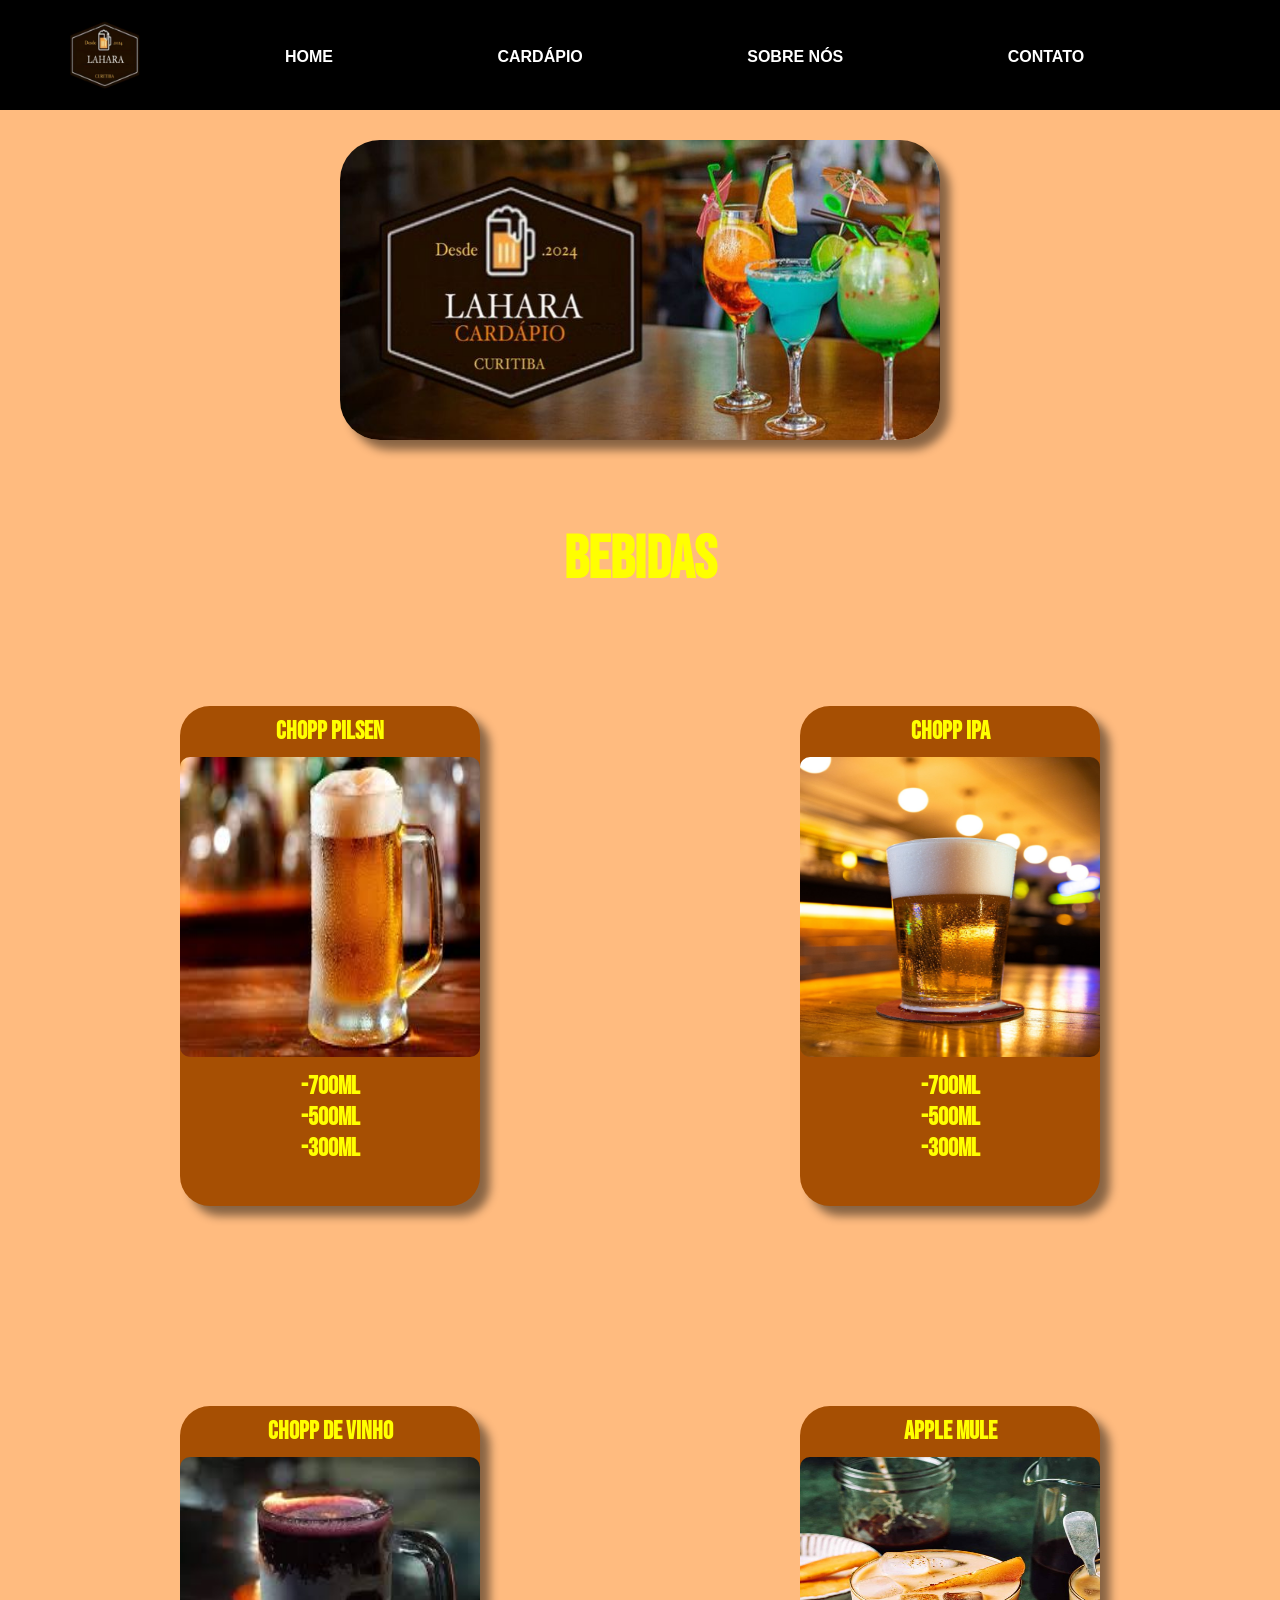
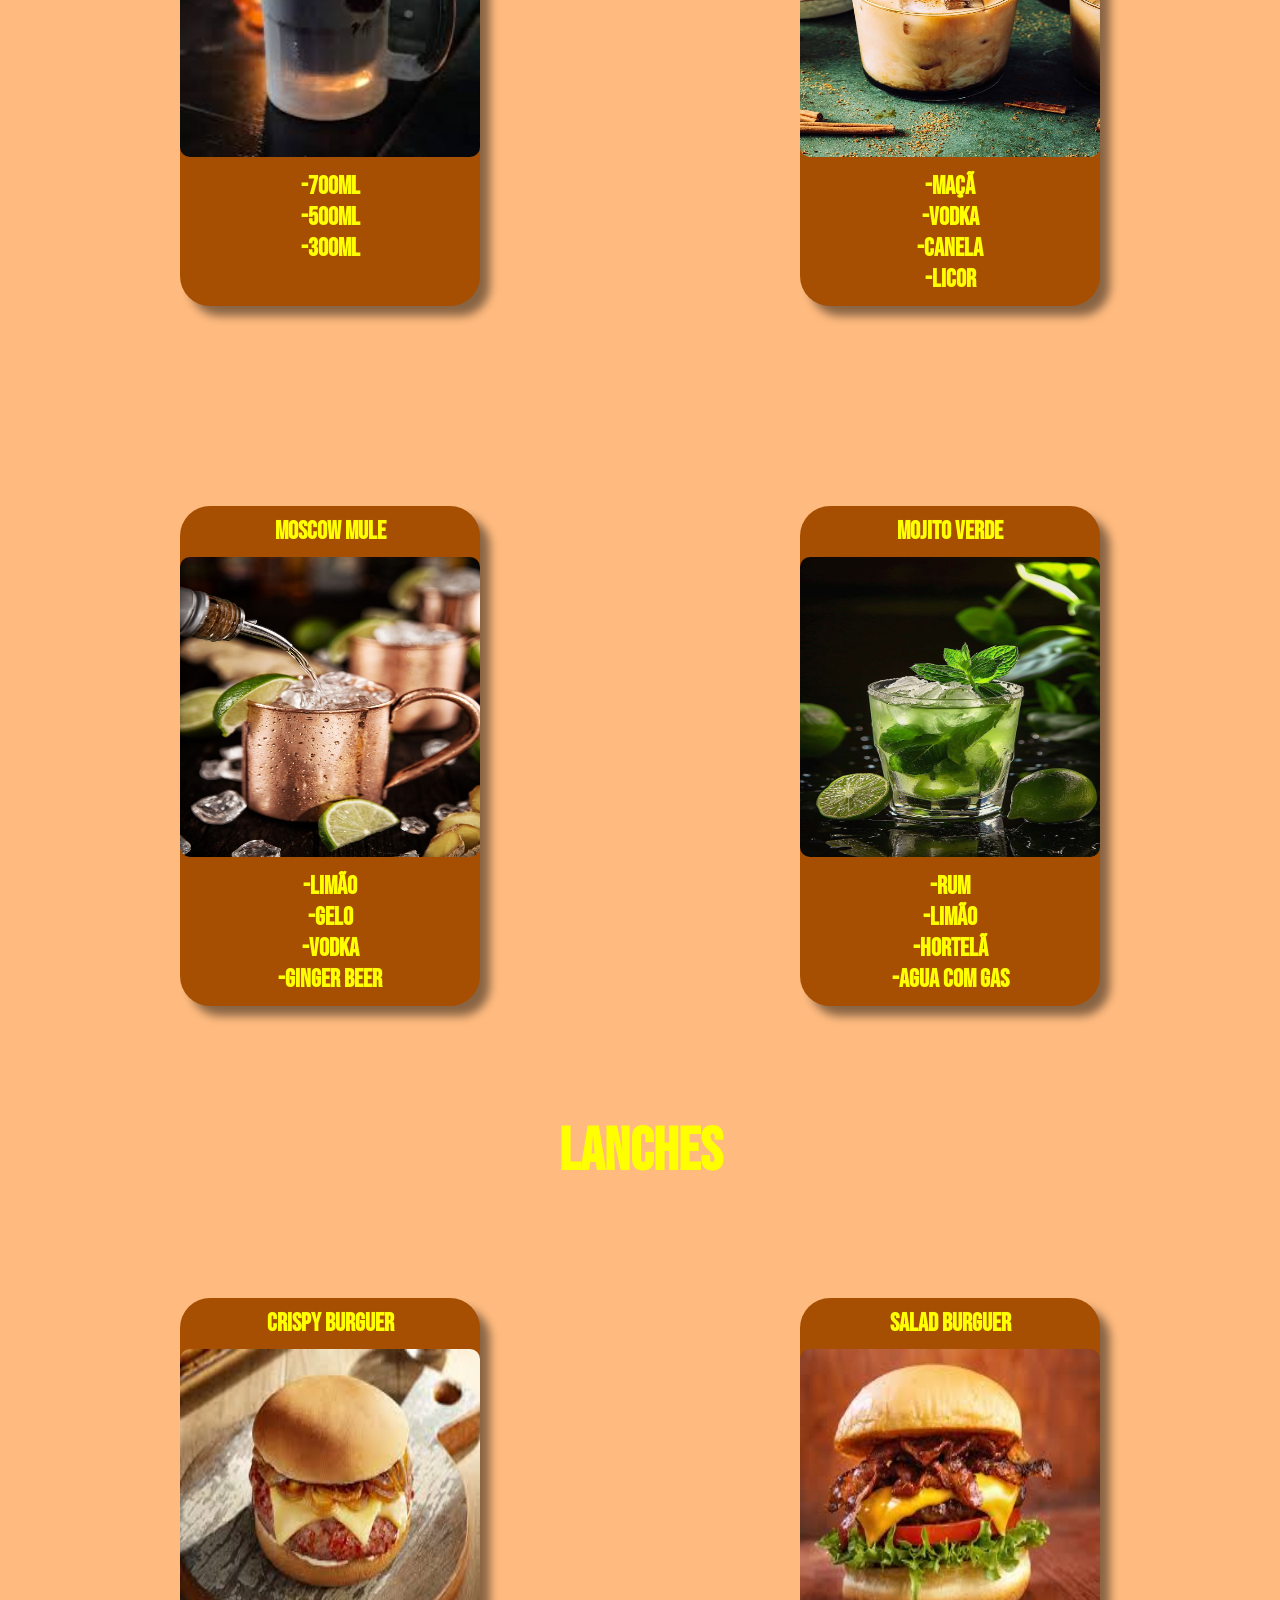
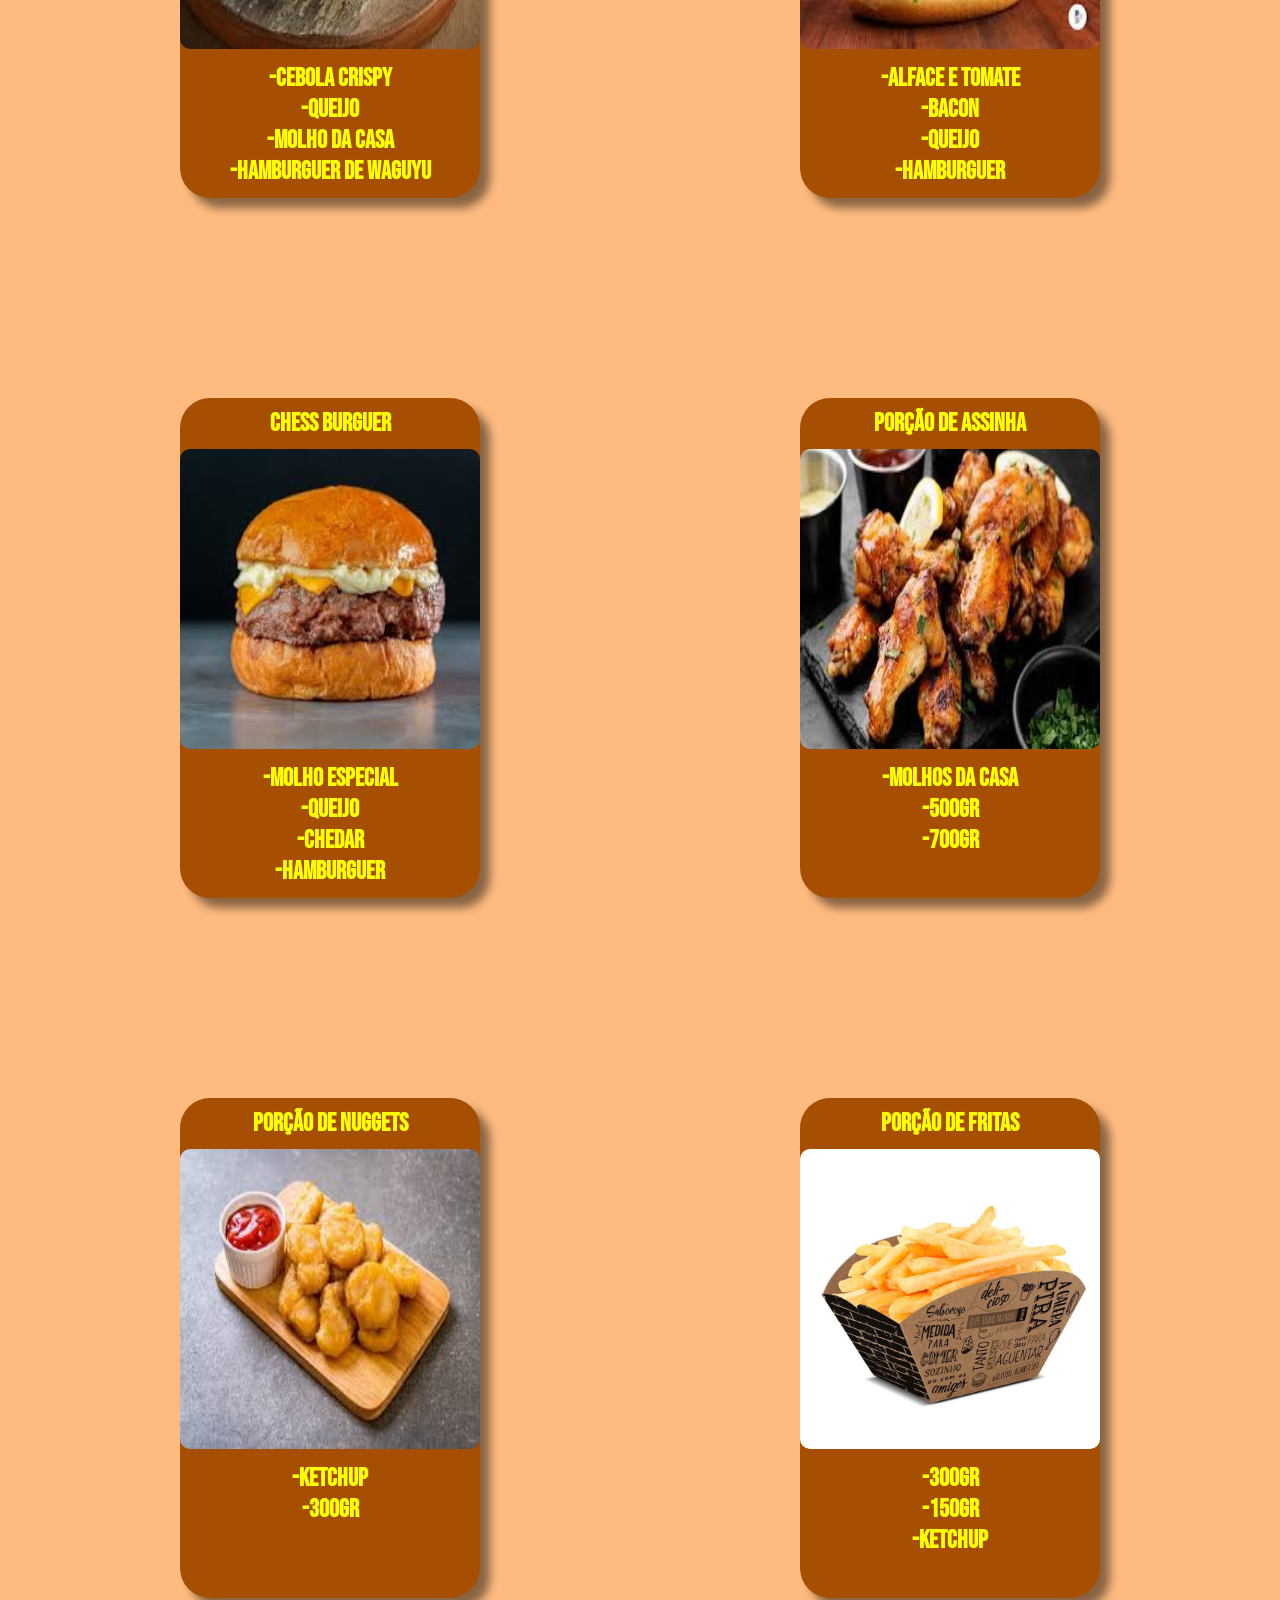
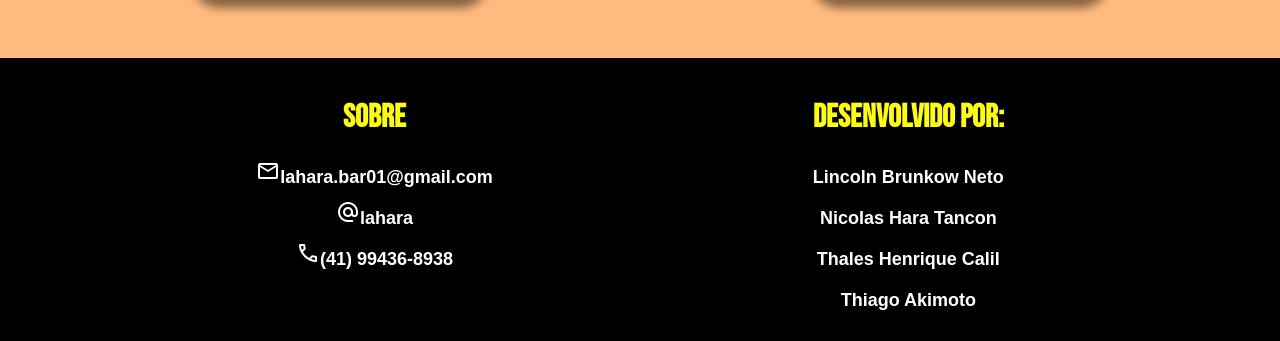
==== html/cardapio.html @ 54b621fe "Initial commit" ====
<!DOCTYPE html>
<html lang="pt-br">
<head>
    <meta charset="UTF-8">
    <meta name="viewport" content="width=device-width, initial-scale=1.0">
    <title>Boteco lahara</title>
    <link rel="stylesheet" href="../css/cardapio.css">
    <link rel="shortcut icon" href="../image/favicon.ico" type="image/x-icon">
    <link rel="stylesheet" href="https://fonts.googleapis.com/css2?family=Material+Symbols+Outlined:opsz,wght,FILL,GRAD@20..48,100..700,0..1,-50..200" />
</head>

<body>

    <nav>
        <header>
            <img src="../image/apple-touch-icon.png" alt="logo" id="logo">
        </header>
        <ul>
            <a href="../html/index.html"  class="encima">Home</a>
            <a href="../html/cardapio.html" class="encima">Cardápio</a>
            <a href="../html/sócios.html" class="encima">Sobre nós</a>
            <a href="../html/formulario.html" class="encima">Contato</a>
        </ul>
    </nav>

    <div class="cardapio2">
        <img src="../image/drinks.jpg" alt="cardapio" id="cardapio" width="600px" height="300px">
    </div>

    <main>

        <h1>BEBIDAS</h1>
        <div class="container">

            <div class="card card1">
                <p>Chopp Pilsen</p>
                <img src="../image/choppcardapio.jpg" alt="chopp" width="300px" height="300px" >
                <p> -700ml <br> -500ml <br> -300ml</p>
            </div>

            <div class="card card2">
                <p id="choppipa">Chopp Ipa</p>
                <img src="../image/choppilsen.jpg" alt="pilsen" width="300px" height="300px">
                <p>-700ml <br> -500ml <br> -300ml</p> 
            </div>
            
            <div class="card card3">
                <p id="choppvinho">Chopp de Vinho</p>
                <img src="../image/choppvinho.jpg" alt="vinho" width="300px" height="300px">
                <p>-700ml <br> -500ml <br> -300ml</p>
            </div>
            
            <div class="card card4">
                <p>Apple Mule</p>
                <img src="../image/coctel.jpg" alt="coctel" width="300px" height="300px">
                <p>-Maçã <br> -Vodka <br> -Canela <br> -Licor</p>
            </div>

            <div class="card card5">
                <p>Moscow Mule</p>
                <img src="../image/drink.jpg" alt="drink" width="300px" height="300px">
                <p>-Limão <br> -Gelo <br> -Vodka <br> -Ginger Beer</p>
            </div>

            <div class="card card6">
                <p>Mojito Verde</p>
                <img src="../image/mojito.jpg" alt="mojito" width="300px" height="300px">
                <p>-Rum <br>-Limão <br>-Hortelã <br>-Agua com gas </p>
            </div>

        </div>

    </main>

    <main>

        <h2>LANCHES</h2>

        <div class="container">

            <div class="card card7">
                <p>Crispy Burguer</p>
                <img src="../image/hamburguer1.jpg" alt="hamb" width="300px" height="300px">
                <p id="crispy">-Cebola Crispy <br> -Queijo <br>-Molho da casa <br>-Hamburguer de Waguyu</p>
            </div>

            <div class="card card8">
                <p>Salad Burguer</p>
                <img src="../image/hamburguer2.jpg" alt="hamb2" width="300px" height="300px"> 
                <p> -Alface e Tomate <br> -Bacon <br> -Queijo <br>-Hamburguer</p>
            </div>

            <div class="card card9">
                <p>Chess Burguer</p>
                <img src="../image/hamburguer3.jpg" alt="hamb3" width="300px" height="300px">
                <p>-Molho especial <br>-Queijo <br>-Chedar <br>-Hamburguer</p>
            </div>

            <div class="card card10">
                <p id="assa">Porção de Assinha</p>
                <img src="../image/porcao1.jpg" alt="porcao1" width="300px" height="300px">
                <p>-Molhos da casa <br>-500gr <br>-700gr</p>
                
            </div>

            <div class="card card11">
                <p id="nugget">Porção de Nuggets</p>
                <img src="../image/porcao2.jpg" alt="porcao2" width="300px" height="300px">
                <p>-Ketchup <br>-300gr</p>
            </div>

            <div class="card card 12">
                <p id="fritas">Porção de Fritas</p>
                <img src="../image/porcao3.jpg" alt="porcao3" width="300px" height="300px">
                <p>-300gr <br>-150gr <br>-Ketchup</p>
            </div>
        </div>

    </main>
    
    <footer>
        <section class="footer">
            <div class="iso">
                <h3>SOBRE</h3>
                <div class="dentro">
                    <span class="material-symbols-outlined">mail</span><a href="#" class="embaixo">lahara.bar01@gmail.com</a>
                </div>
                <div class="dentro">
                    <span class="material-symbols-outlined">alternate_email</span><a href="#" class="embaixo">lahara</a>
                </div>
                <div class="dentro">
                    <span class="material-symbols-outlined">call</span><a href="#" class="embaixo">(41) 99436-8938</a>
                </div>
            </div>
        </section>
        <section class="footer">
            <div class="isolada">
                <h3>Desenvolvido por:</h3>
                <div class="dentro">
                    <a href="#" class="embaixo">Lincoln Brunkow Neto</a>
                </div>
                <div class="dentro">
                    <a href="#" class="embaixo">Nicolas Hara Tancon</a>
                </div>
                <div class="dentro">
                    <a href="#" class="embaixo">Thales Henrique Calil</a>
                </div>
                <div class="dentro"> 
                    <a href="#" class="embaixo">Thiago Akimoto</a>
                </div>
            </div>
        </section>
    </footer>
</body>
</html>
---- css/cardapio.css ----
@charset "UTF-8";

@import url('https://fonts.googleapis.com/css2?family=Bebas+Neue&display=swap');

:root {
    --cor1: #A64F03;
    --cor2: #D9831A;
    --cor3: #5B5A2C;
    --cor4: #2B1809;
    --cor5: #A9908B;
}

* {
    margin: 0px;
    padding: 0px;
    font-family: Arial, "Helvetica Neue", Helvetica, sans-serif;
    font-size: 1em;
}

nav {
    height: 110px;
    display: flex;
    background-color: black;
    justify-content: justify;
}

header > img#logo {
    height: 70px;
    padding: 20px;
    margin-left: 50px;
}

ul {
    padding: 45px;

}


a.encima{
    padding: 10px;
    margin: 70px;
    text-decoration: none;
    text-transform: uppercase;
    color: white;
    text-align: center;
    font-weight: bold;
    line-height: 1.5em;
    transition: all 0.3s ease;
} 

a.encima:hover{
    color: black;
    background-color: white;
    border-radius: 100px;
}
body {
    background-color: #ffbb7f;
}
.cardapio2 {
    align-items: center;
    text-align: center;
    gap: 100px;
    padding: 30px;
    
}
.cardapio2 > img {
    border-radius: 40px;
    box-shadow: 10px 10px 10px rgba(0, 0, 0, 0.466);
}
.logo1 {
    align-items: center;
}
h1 {
    font-family: "Bebas Neue", sans-serif;
    font-size: 60px;
    font-style: normal;
    text-align: center;
    padding: 50px;
    color: yellow;
    font-weight: bold;
}
.container {
    display: flex;
    justify-content: space-evenly;
    gap: 100px;
    padding: 10px;
    flex-flow: wrap;
    border-radius: 80px;
}
.card {
	background-color: #A64F03;
	border-radius: 10px;
	box-shadow: 10px 10px 10px rgba(0, 0, 0, 0.466);
	width: 300px;
    height:500px;
    margin: 50px;
    border-radius: 30px;
}
.card > p{
    padding: 10px;
    font-family: "Bebas Neue", sans-serif;
    font-size: 25px;
    font-style: normal;
    text-align: center;
    color: yellow;
    font-weight: bold;
}
.card > img {
    border-radius: 10px;
}
.container > img {
    border-radius: 40px;
}

.nomes{
    display: flex;
    align-items: center;
    gap: 240px;
    justify-content: space-evenly;
    padding: 15px;
}
.nomes > p{
    font-family: fantasy;
}
h2{
    font-family: "Bebas Neue", sans-serif;
    font-size: 60px;
    font-style: normal;
    text-align: center;
    padding: 50px;
    color: yellow;
    font-weight: bold;
    
}
footer {
    background-color: black;
    color: white;
    padding: 20px;
    bottom: auto;
    display: flex;
    gap: 300px;
    flex-wrap: nowrap;
    flex-flow: row nowrap;
    justify-content: center ;
}

footer h3 {
    color: yellow;
    font-weight: bold;
    text-transform: uppercase;
    padding: 20px;
    font-family: "Bebas Neue", sans-serif;
    font-size: 2em;
}

.iso {
    text-align: center;
}
.isolada {
    text-align: center;
}

.dentro {
    line-height: 40px;
}

a.embaixo{
    text-decoration: none;
    color: white;
    font-weight: bold;
    font-size: 18px;
    transition: color 0.3s;
} 

.embaixo:hover {
    color: var(--cor1);
}
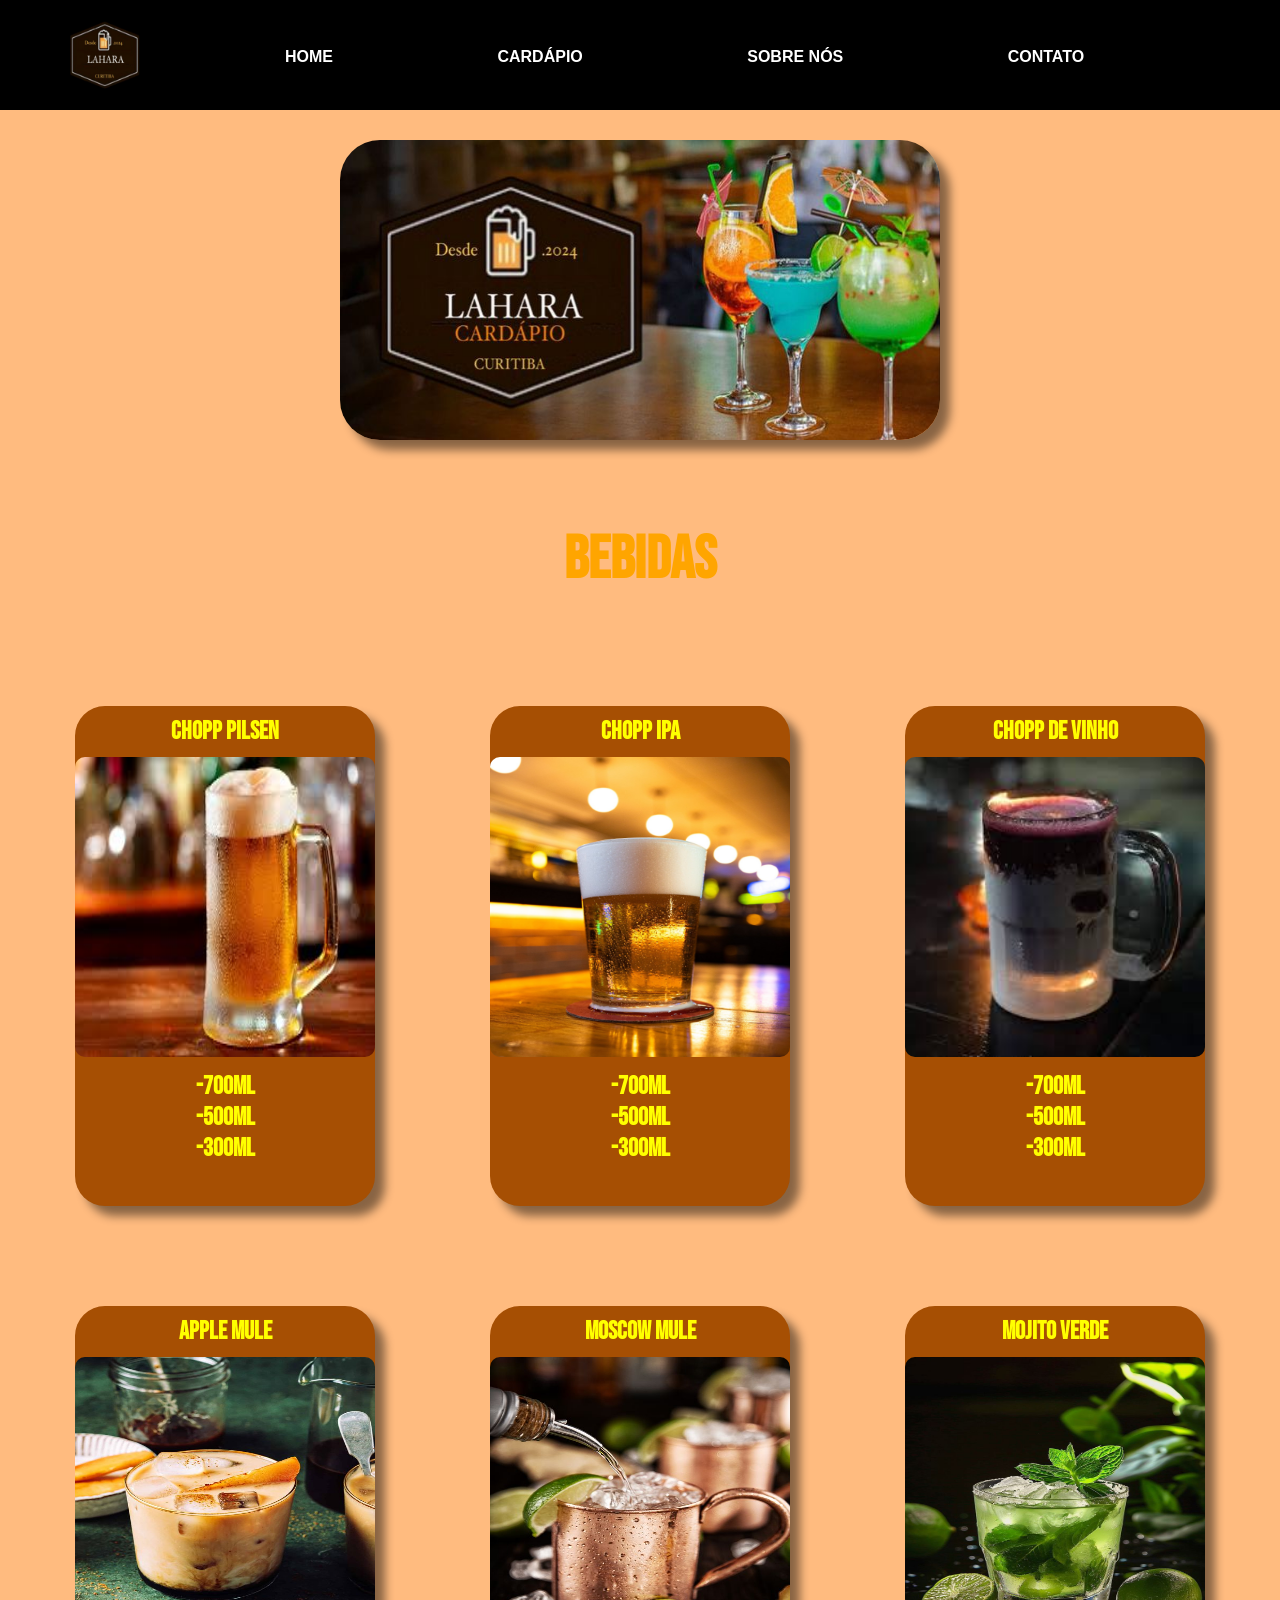
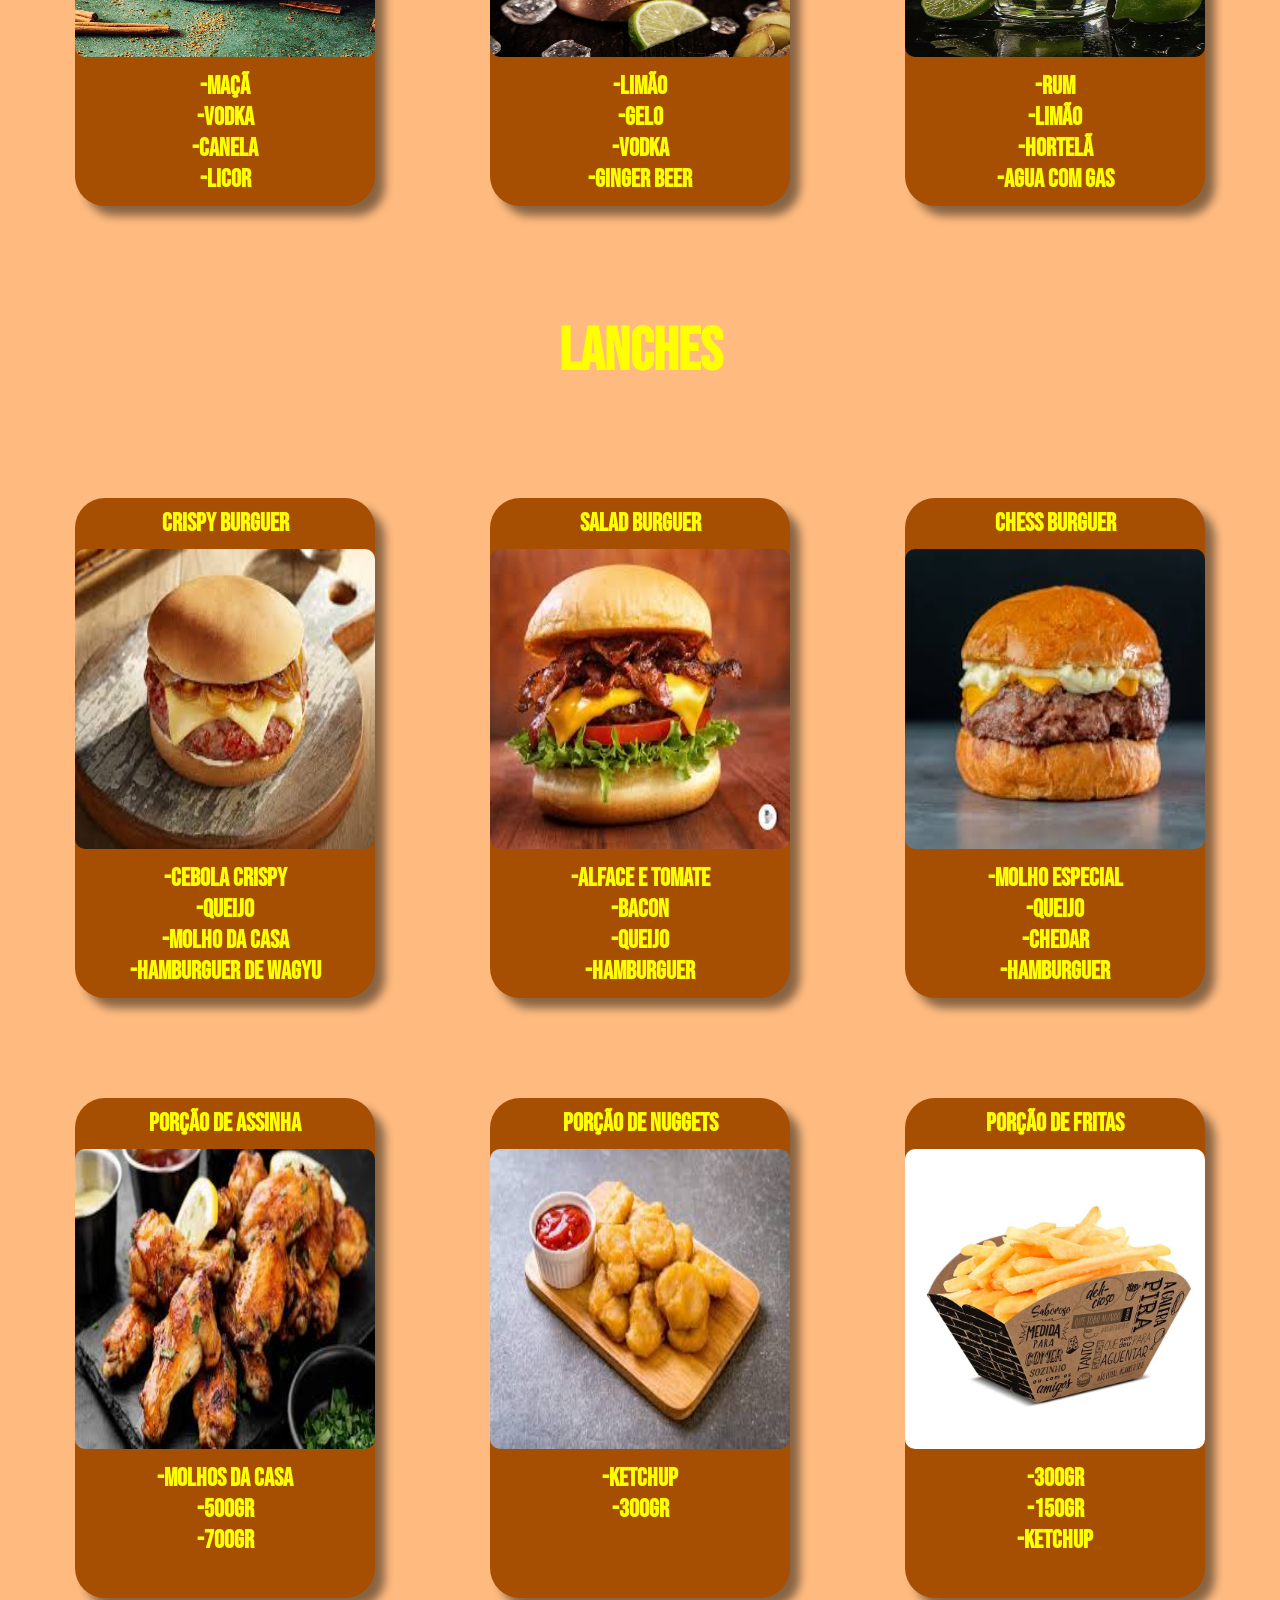
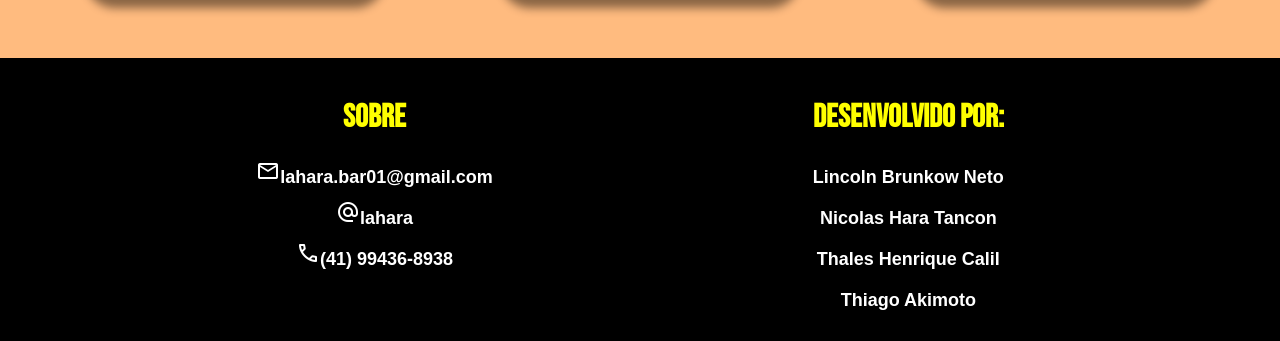
==== commit 210c7456: "Modifiquei a media query" ====
--- a/html/cardapio.html
+++ b/html/cardapio.html
@@ -81,7 +81,7 @@
             <div class="card card7">
                 <p>Crispy Burguer</p>
                 <img src="../image/hamburguer1.jpg" alt="hamb" width="300px" height="300px">
-                <p id="crispy">-Cebola Crispy <br> -Queijo <br>-Molho da casa <br>-Hamburguer de Waguyu</p>
+                <p id="crispy">-Cebola Crispy <br> -Queijo <br>-Molho da casa <br>-Hamburguer de Wagyu</p>
             </div>
 
             <div class="card card8">
--- a/css/cardapio.css
+++ b/css/cardapio.css
@@ -76,13 +76,12 @@
     font-style: normal;
     text-align: center;
     padding: 50px;
-    color: yellow;
+    color: orange;
     font-weight: bold;
 }
 .container {
     display: flex;
     justify-content: space-evenly;
-    gap: 100px;
     padding: 10px;
     flex-flow: wrap;
     border-radius: 80px;
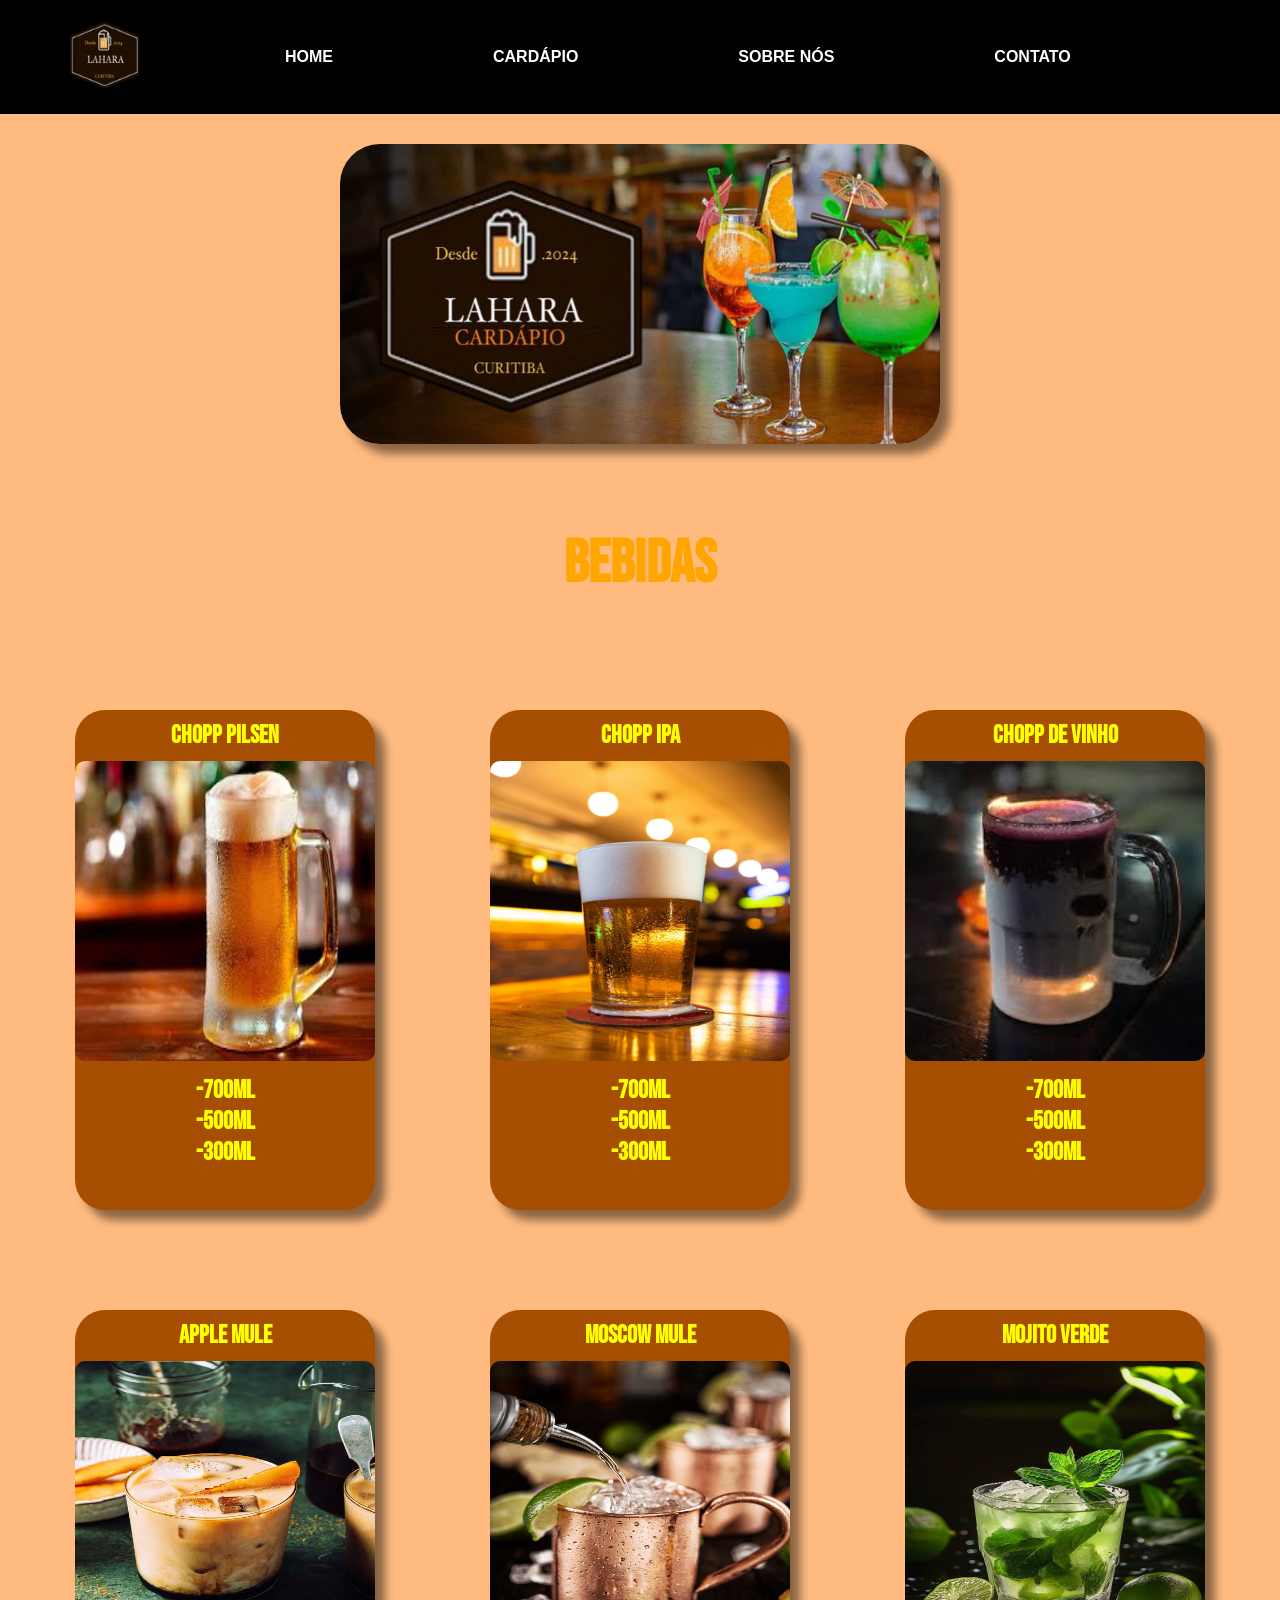
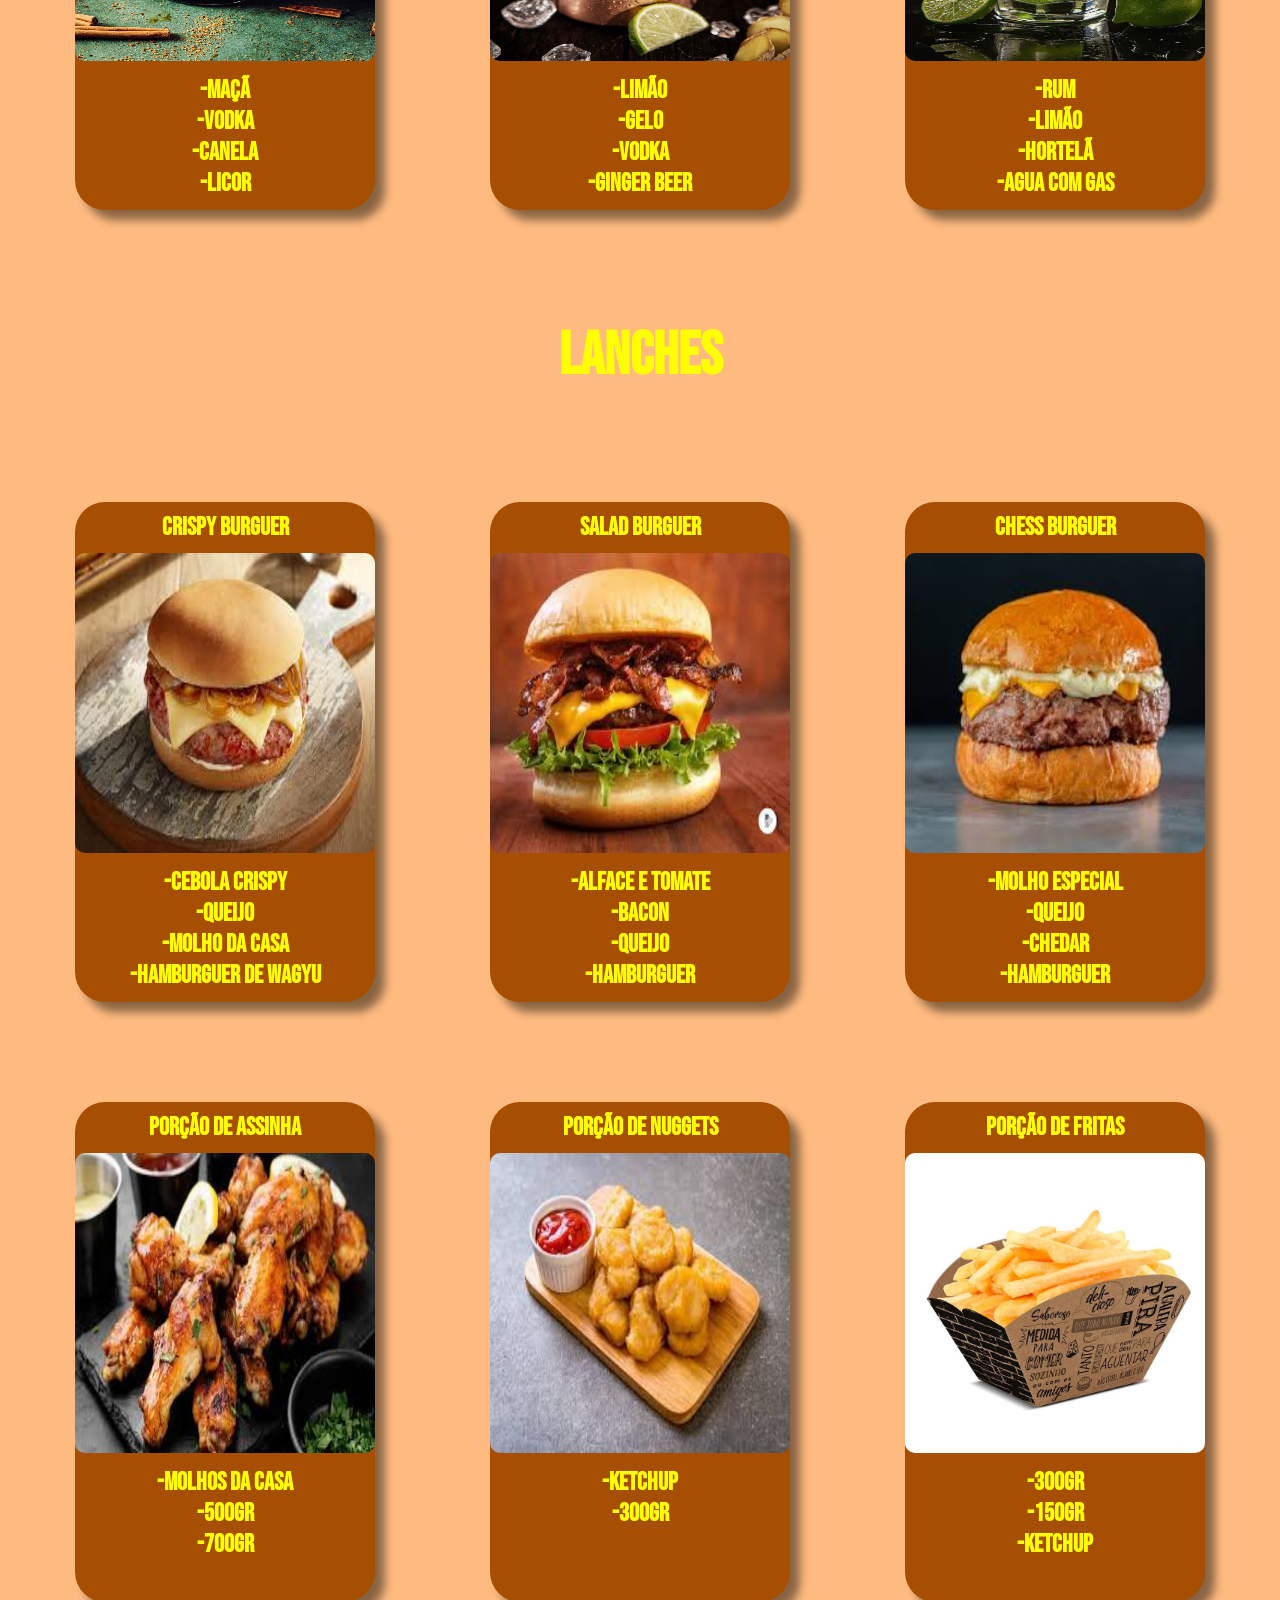
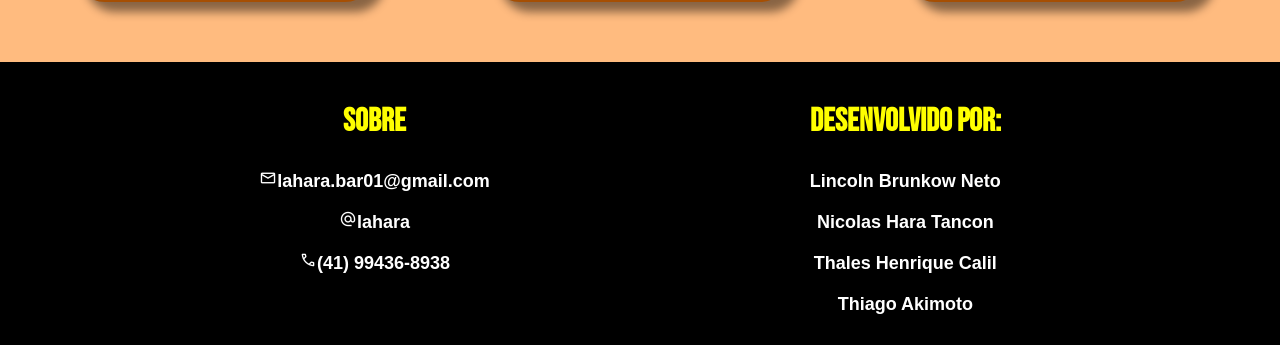
==== commit 4595dc90: "Adicionei novas foptos" ====
--- a/html/cardapio.html
+++ b/html/cardapio.html
@@ -5,6 +5,7 @@
     <meta name="viewport" content="width=device-width, initial-scale=1.0">
     <title>Boteco lahara</title>
     <link rel="stylesheet" href="../css/cardapio.css">
+    <link rel="stylesheet" href="../css/mediaquerycardapio.css">
     <link rel="shortcut icon" href="../image/favicon.ico" type="image/x-icon">
     <link rel="stylesheet" href="https://fonts.googleapis.com/css2?family=Material+Symbols+Outlined:opsz,wght,FILL,GRAD@20..48,100..700,0..1,-50..200" />
 </head>
@@ -12,15 +13,16 @@
 <body>
 
     <nav>
-        <header>
+        <header id="img">
             <img src="../image/apple-touch-icon.png" alt="logo" id="logo">
         </header>
         <ul>
-            <a href="../html/index.html"  class="encima">Home</a>
-            <a href="../html/cardapio.html" class="encima">Cardápio</a>
-            <a href="../html/sócios.html" class="encima">Sobre nós</a>
-            <a href="../html/formulario.html" class="encima">Contato</a>
+            <li><a href="../html/index.html" class="encima">Home</a></li>
+            <li><a href="../html/cardapio.html" class="encima">Cardápio</a></li>
+            <li><a href="../html/sobrenos.html" class="encima">Sobre nós</a></li>
+            <li><a href="../html/formulario.html" class="encima">Contato</a></li>
         </ul>
+        
     </nav>
 
     <div class="cardapio2">
--- a/css/cardapio.css
+++ b/css/cardapio.css
@@ -17,8 +17,18 @@
     font-size: 1em;
 }
 
+* {
+    margin: 0px;
+    padding: 0px;
+    font-family: Arial, "Helvetica Neue", Helvetica, sans-serif;
+}
+
+body {
+    background-color: var(--cor6);
+}
+
 nav {
-    height: 110px;
+    height:auto;
     display: flex;
     background-color: black;
     justify-content: justify;
@@ -32,9 +42,10 @@
 
 ul {
     padding: 45px;
-
+    height:auto;
+    display: flex;
+    justify-content: justify;
 }
-
 
 a.encima{
     padding: 10px;
@@ -45,17 +56,15 @@
     text-align: center;
     font-weight: bold;
     line-height: 1.5em;
-    transition: all 0.3s ease;
+    transition: all 0.5s ease;
 } 
 
-a.encima:hover{
+.encima:hover{
     color: black;
     background-color: white;
     border-radius: 100px;
 }
-body {
-    background-color: #ffbb7f;
-}
+
 .cardapio2 {
     align-items: center;
     text-align: center;
@@ -143,6 +152,19 @@
     justify-content: center ;
 }
 
+.iso {
+    text-align: center;
+}
+
+.dentro {
+    line-height: 40px;
+}
+
+
+.isolada {
+    text-align: center;
+}
+
 footer h3 {
     color: yellow;
     font-weight: bold;
@@ -152,25 +174,18 @@
     font-size: 2em;
 }
 
-.iso {
-    text-align: center;
-}
-.isolada {
-    text-align: center;
-}
-
-.dentro {
-    line-height: 40px;
-}
-
 a.embaixo{
     text-decoration: none;
     color: white;
     font-weight: bold;
     font-size: 18px;
-    transition: color 0.3s;
+    transition: color 0.5s;
 } 
 
 .embaixo:hover {
     color: var(--cor1);
-}+}
+
+span.material-symbols-outlined {
+    font-size: 18px;
+}
--- a/css/mediaquerycardapio.css
+++ b/css/mediaquerycardapio.css
@@ -0,0 +1,161 @@
+@charset "UTF-8";
+
+@import url('https://fonts.googleapis.com/css2?family=Bebas+Neue&display=swap');
+
+
+:root {
+    --cor1: #A64F03;
+    --cor2: #D9831A;
+    --cor3: #5B5A2C;
+    --cor4: #2B1809;
+    --cor5: #A9908B;
+    --cor6: #ffbb7f;
+}
+
+@media (max-width: 600px) {
+    a.encima {
+        font-size: 12px;
+        margin: 0px;
+        margin-top: 20px;
+        transition: all 0.5s;
+    }
+    .encima:hover {
+        height: 15px;
+    }
+
+    nav  ul {
+        height: 100px;
+        text-decoration: none;
+        flex-direction: row;
+        display: flex;
+        padding: 0px;
+        position: relative;
+        gap: 10px;
+        margin-top: 20px;
+    }
+
+    ul li {
+        padding-top: 30px;
+        list-style-type: none;
+    }
+
+    header img#logo {
+        margin: 0px;
+    }
+
+    div#cardapio {
+        width: max-content;
+        height: max-content;
+    }
+
+    footer {
+        gap: 30px;
+    }
+
+    footer h3 {
+        font-size: 20px;
+    }
+
+    a.embaixo {
+        font-size: 15px;
+    }
+
+    span.material-symbols-outlined {
+        font-size: 15px;
+    }
+}
+
+@media (min-width: 600px) and (max-width: 768px) {
+    a.encima {
+        font-size: 13px;
+        margin: 0px;
+        margin-top: 20px;
+        transition: all 0.5s;
+    }
+    .encima:hover {
+        height: 15px;
+    }
+
+    nav  ul {
+        height: 100px;
+        flex-direction: row;
+        display: flex;
+        padding: 0px;
+        position: relative;
+        gap: 40px;
+        margin-top: 20px;
+        margin-left: 45px;
+    }
+
+    ul li {
+        padding-top: 30px;
+    }
+
+    header img#logo {
+        margin: 0px;
+    }
+
+    footer {
+        gap: 30px;
+    }
+
+    footer h3 {
+        font-size: 25px;
+    }
+
+    .dentro {
+        font-size: 20px;
+    }
+
+    span.material-symbols-outlined {
+        font-size: 20px;
+    }
+}
+
+@media (min-width: 768px) and (max-width: 992px) {
+    a.encima {
+        font-size: 13px;
+        margin: 0px;
+        margin-top: 20px;
+        transition: all 0.5s;
+    }
+    .encima:hover {
+        height: 15px;
+    }
+
+    nav > ul {
+        height: 100px;
+        flex-direction: row;
+        display: flex;
+        padding: 0px;
+        position: relative;
+        gap: 40px;
+        margin-top: 20px;
+        margin-left: 70px;
+    }
+
+    ul li {
+        padding-top: 30px;
+    }
+
+    header img#logo {
+        margin: 0px;
+        padding-left: 50px;
+    }
+
+    footer {
+        gap: 200px;
+    }
+
+    footer h3 {
+        font-size: 25px;
+    }
+
+    .dentro {
+        font-size: 20px;
+    }
+
+    span.material-symbols-outlined {
+        font-size: 20px;
+    }
+}
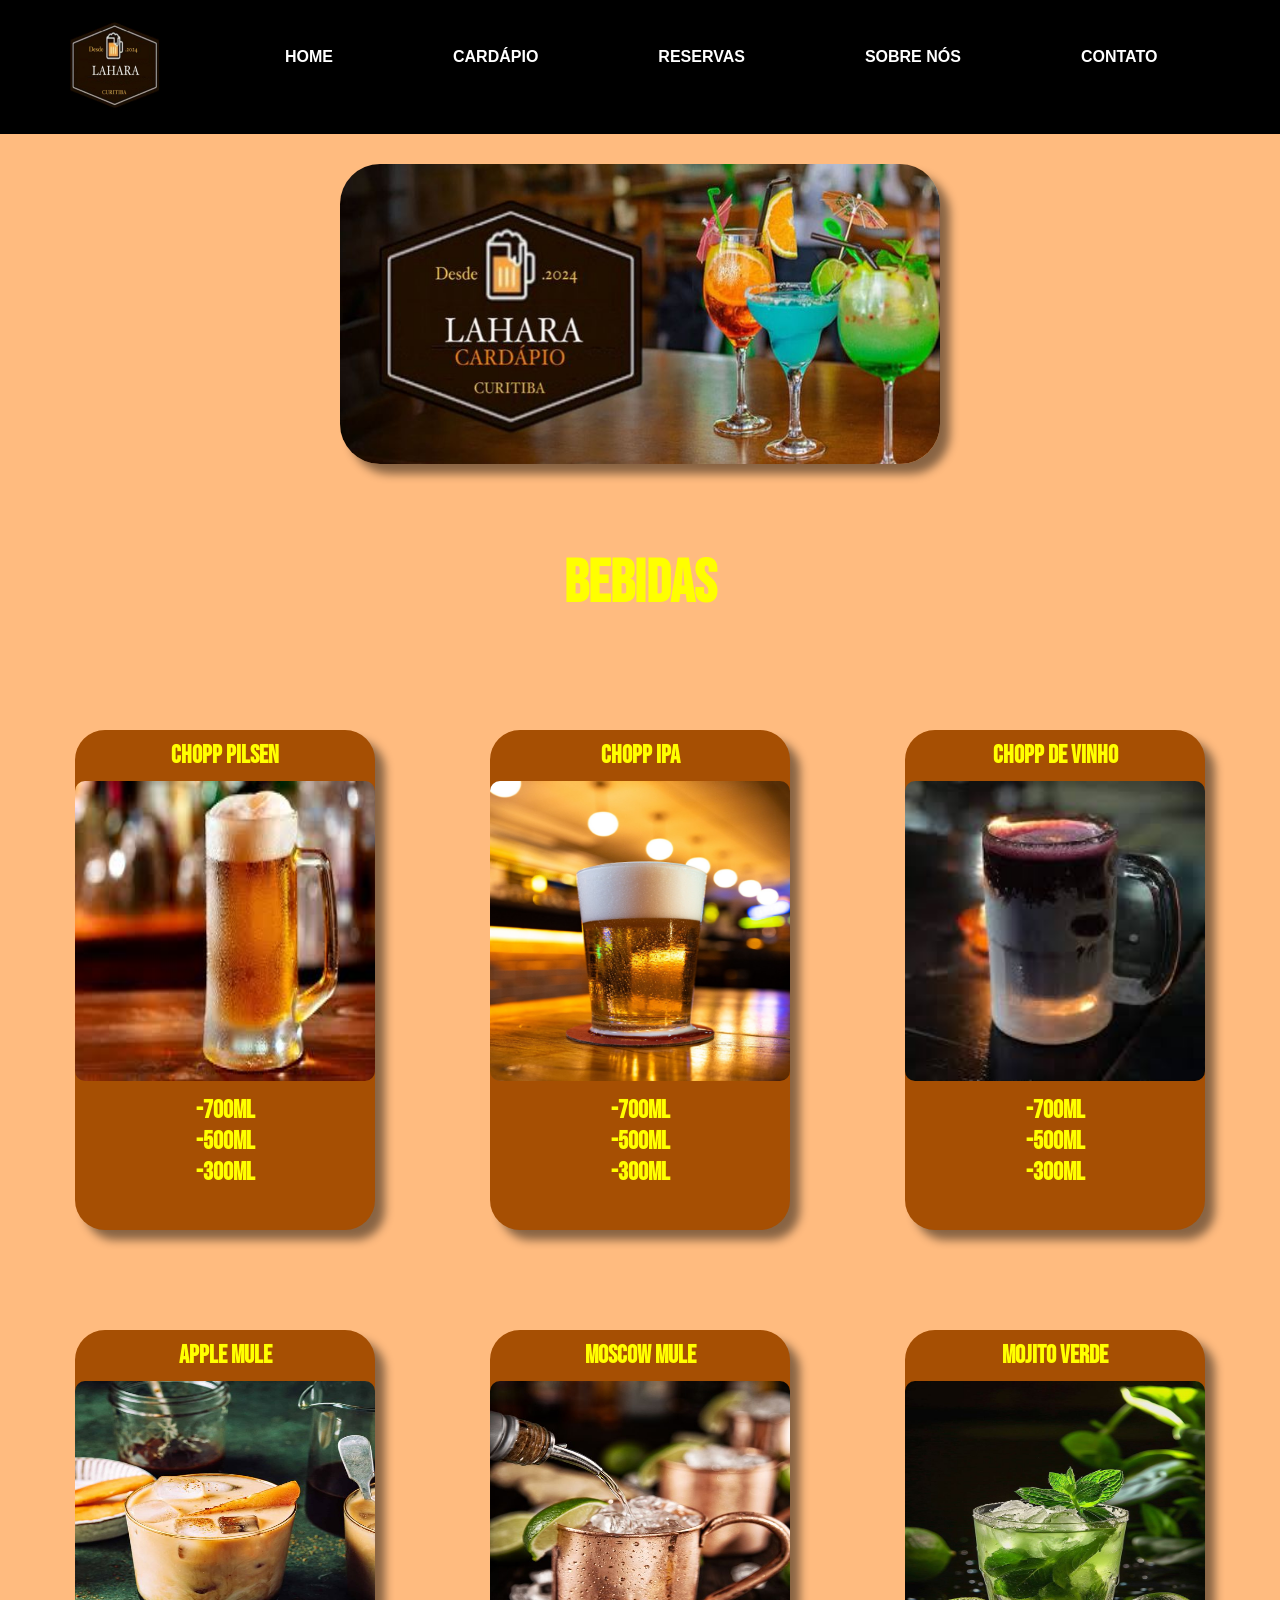
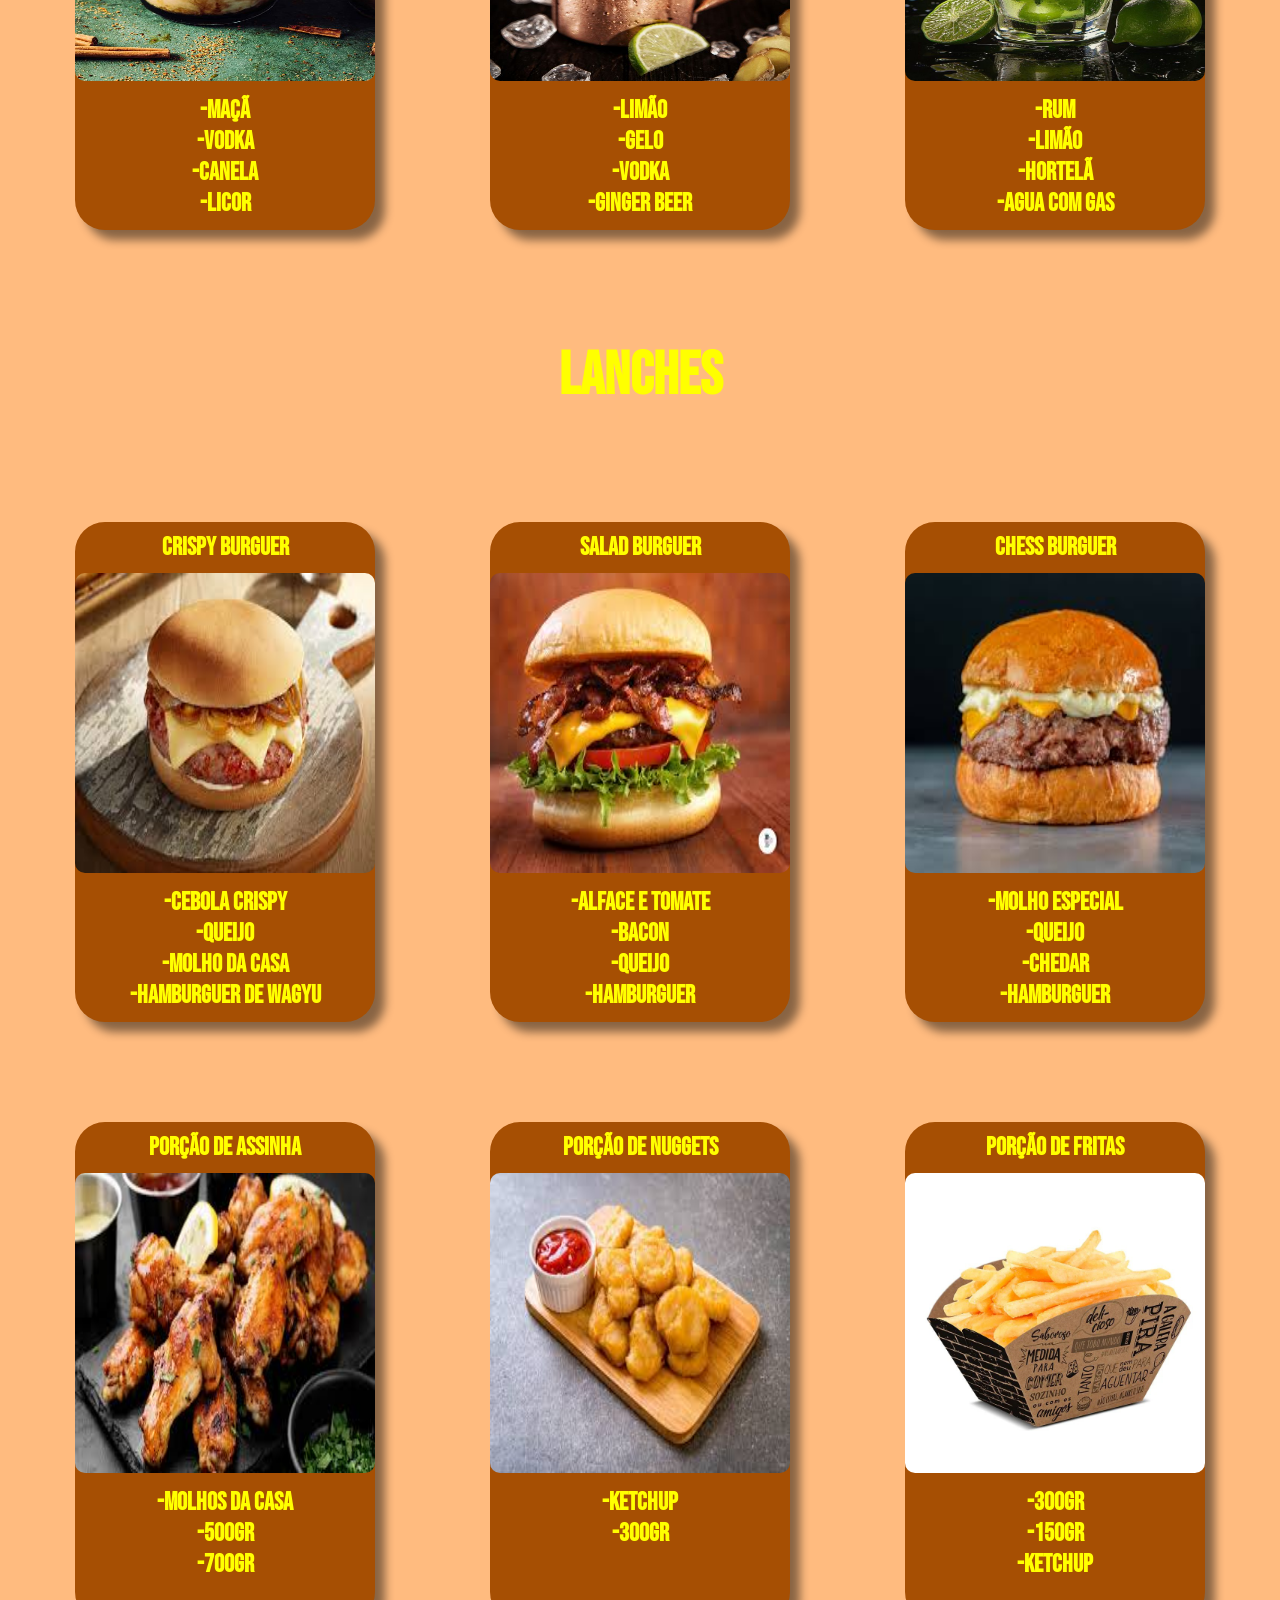
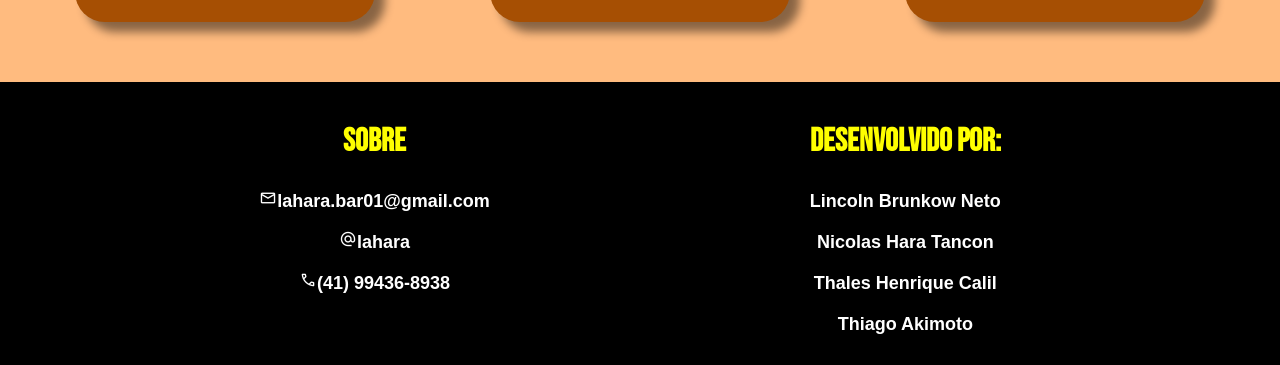
==== commit cb78f87e: "Criei mais uma página" ====
--- a/html/cardapio.html
+++ b/html/cardapio.html
@@ -3,7 +3,7 @@
 <head>
     <meta charset="UTF-8">
     <meta name="viewport" content="width=device-width, initial-scale=1.0">
-    <title>Boteco lahara</title>
+    <title>Lahara</title>
     <link rel="stylesheet" href="../css/cardapio.css">
     <link rel="stylesheet" href="../css/mediaquerycardapio.css">
     <link rel="shortcut icon" href="../image/favicon.ico" type="image/x-icon">
@@ -19,6 +19,7 @@
         <ul>
             <li><a href="../html/index.html" class="encima">Home</a></li>
             <li><a href="../html/cardapio.html" class="encima">Cardápio</a></li>
+            <li><a href="../html/pedidos.html" class="encima">Reservas</a></li>
             <li><a href="../html/sobrenos.html" class="encima">Sobre nós</a></li>
             <li><a href="../html/formulario.html" class="encima">Contato</a></li>
         </ul>
--- a/css/cardapio.css
+++ b/css/cardapio.css
@@ -14,17 +14,12 @@
     margin: 0px;
     padding: 0px;
     font-family: Arial, "Helvetica Neue", Helvetica, sans-serif;
-    font-size: 1em;
-}
-
-* {
-    margin: 0px;
-    padding: 0px;
-    font-family: Arial, "Helvetica Neue", Helvetica, sans-serif;
 }
 
 body {
     background-color: var(--cor6);
+    height: 100%;
+    width: 100%;
 }
 
 nav {
@@ -35,7 +30,7 @@
 }
 
 header > img#logo {
-    height: 70px;
+    height: 90px;
     padding: 20px;
     margin-left: 50px;
 }
@@ -49,7 +44,7 @@
 
 a.encima{
     padding: 10px;
-    margin: 70px;
+    margin: 50px;
     text-decoration: none;
     text-transform: uppercase;
     color: white;
@@ -85,7 +80,7 @@
     font-style: normal;
     text-align: center;
     padding: 50px;
-    color: orange;
+    color: yellow;
     font-weight: bold;
 }
 .container {
@@ -188,4 +183,4 @@
 
 span.material-symbols-outlined {
     font-size: 18px;
-}
+}
--- a/css/mediaquerycardapio.css
+++ b/css/mediaquerycardapio.css
@@ -12,9 +12,19 @@
     --cor6: #ffbb7f;
 }
 
-@media (max-width: 600px) {
-    a.encima {
-        font-size: 12px;
+@media (width: 425px) {
+    nav ul  {
+        margin: 10px;
+    }
+    
+    nav ul li {
+        padding-right: 20px;
+    }
+}
+
+@media (max-width: 425px) {
+    a.encima {
+        font-size: 5px;
         margin: 0px;
         margin-top: 20px;
         transition: all 0.5s;
@@ -30,22 +40,73 @@
         display: flex;
         padding: 0px;
         position: relative;
+        gap: 0px;
+        margin-top: 20px;
+    }
+
+    ul li {
+        padding-top: 30px;
+        list-style-type: none;
+    }
+
+    header img#logo {
+        margin: 0px;
+        margin-top: 21px;
+        height: 40px;
+        width: 40px;
+    }
+
+    img#cardapio {
+        width: 300px;
+        height: 150px;
+    }
+
+    footer {
         gap: 10px;
-        margin-top: 20px;
-    }
-
-    ul li {
-        padding-top: 30px;
-        list-style-type: none;
-    }
-
-    header img#logo {
-        margin: 0px;
-    }
-
-    div#cardapio {
-        width: max-content;
-        height: max-content;
+    }
+
+    footer h3 {
+        font-size: 14px;
+    }
+
+    a.embaixo {
+        font-size: 10px;
+
+    }
+
+    span.material-symbols-outlined {
+        font-size: 11px;
+    }
+}
+
+@media (min-width: 426px) and (max-width: 768px) {
+    a.encima {
+        font-size: 13px;
+        margin: 0px;
+        margin-top: 20px;
+        transition: all 0.5s;
+    }
+    .encima:hover {
+        height: 15px;
+    }
+
+    nav  ul {
+        height: 100px;
+        flex-direction: row;
+        display: flex;
+        padding: 0px;
+        position: relative;
+        gap: 40px;
+        margin-top: 20px;
+        margin-left: 45px;
+    }
+
+    ul li {
+        padding-top: 30px;
+    }
+
+    header img#logo {
+        margin: 0px;
     }
 
     footer {
@@ -53,19 +114,19 @@
     }
 
     footer h3 {
-        font-size: 20px;
-    }
-
-    a.embaixo {
-        font-size: 15px;
+        font-size: 25px;
+    }
+
+    .dentro {
+        font-size: 20px;
     }
 
     span.material-symbols-outlined {
-        font-size: 15px;
-    }
-}
-
-@media (min-width: 600px) and (max-width: 768px) {
+        font-size: 20px;
+    }
+}
+
+@media (min-width: 769px) and (max-width: 992px) {
     a.encima {
         font-size: 13px;
         margin: 0px;
@@ -76,7 +137,7 @@
         height: 15px;
     }
 
-    nav  ul {
+    nav > ul {
         height: 100px;
         flex-direction: row;
         display: flex;
@@ -84,19 +145,20 @@
         position: relative;
         gap: 40px;
         margin-top: 20px;
-        margin-left: 45px;
-    }
-
-    ul li {
-        padding-top: 30px;
-    }
-
-    header img#logo {
-        margin: 0px;
+        margin-left: 70px;
+    }
+
+    ul li {
+        padding-top: 30px;
+    }
+
+    header img#logo {
+        margin: 0px;
+        padding-left: 50px;
     }
 
     footer {
-        gap: 30px;
+        gap: 200px;
     }
 
     footer h3 {
@@ -111,10 +173,37 @@
         font-size: 20px;
     }
 }
-
-@media (min-width: 768px) and (max-width: 992px) {
-    a.encima {
-        font-size: 13px;
+@media (width: 1920px) {
+    .container {
+        display: flex;
+        justify-content: space-evenly;
+        padding: 100px;
+        gap: 100px;
+        flex-flow: wrap;
+        border-radius: 80px;
+    }
+}
+@media (width: 320px) {
+    .container {
+        display: flex;
+        flex-flow: wrap;
+        border-radius: 80px;
+        justify-content: flex-start;
+        margin-right: 400%;
+    }
+    
+    div.card {
+        margin-left: 0px;
+    }
+
+    div.cardapio2 {
+        padding-left: 10px;
+    }
+}
+
+@media (min-width: 769px) and (max-width: 1024px) {
+    a.encima {
+        font-size: 17px;
         margin: 0px;
         margin-top: 20px;
         transition: all 0.5s;
@@ -129,7 +218,7 @@
         display: flex;
         padding: 0px;
         position: relative;
-        gap: 40px;
+        gap: 50px;
         margin-top: 20px;
         margin-left: 70px;
     }
@@ -143,19 +232,24 @@
         padding-left: 50px;
     }
 
-    footer {
-        gap: 200px;
-    }
-
-    footer h3 {
-        font-size: 25px;
-    }
-
-    .dentro {
-        font-size: 20px;
-    }
-
-    span.material-symbols-outlined {
-        font-size: 20px;
+}
+@media (width: 375px){
+    div.card {
+        margin-left: 8%;
+    }
+
+}
+
+@media (min-width: 2560px) {
+    nav {
+        font-size: 30px;
+    }
+
+    header > img#logo {
+        height: 100px;
+    }
+
+    ul {
+        padding-left: 480px;
     }
 }
